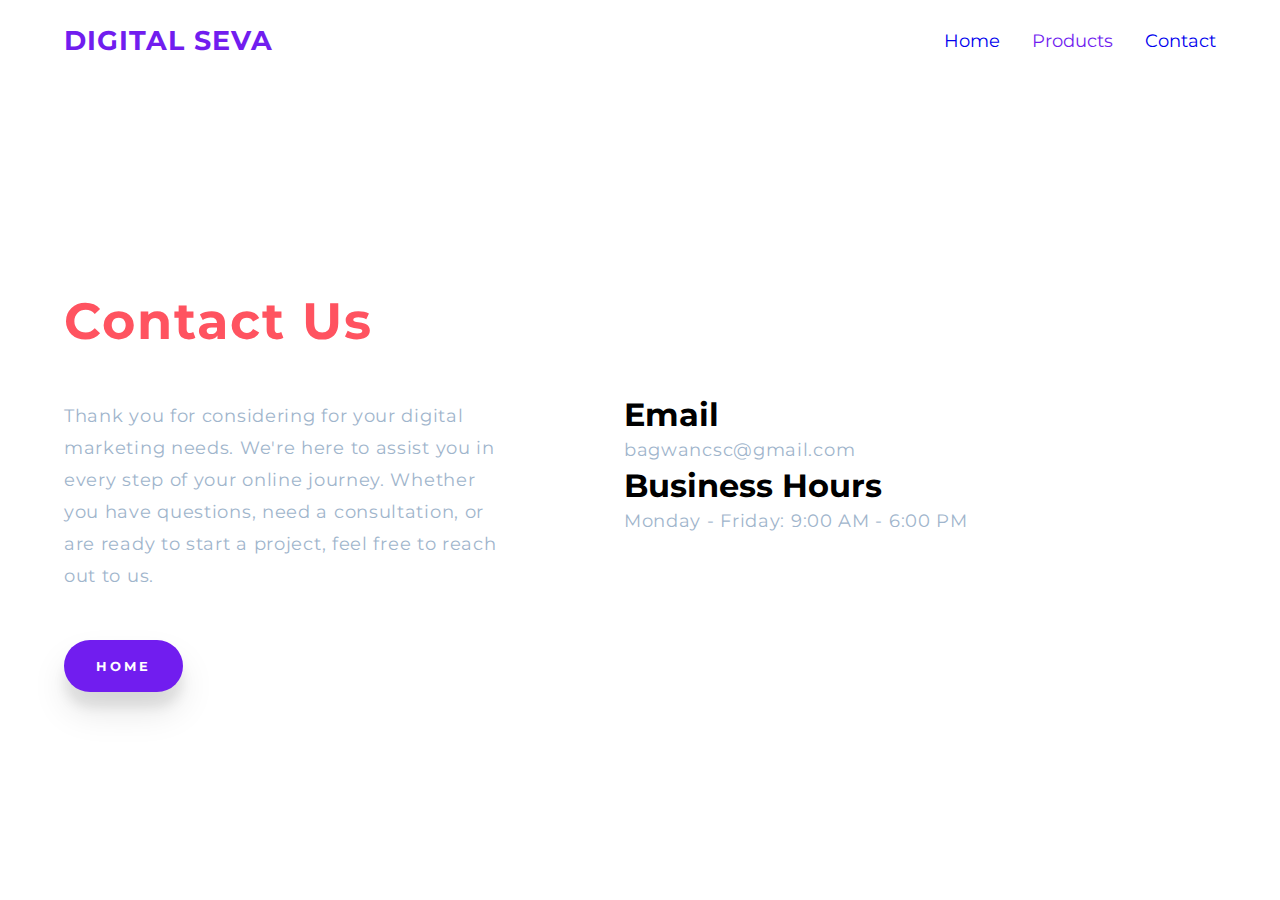
==== contactus.html @ cda6e0de "Add files via upload" ====
<!DOCTYPE html>
<html lang="en">
  <head>
    <meta charset="UTF-8" />
    <meta name="viewport" content="width=device-width, initial-scale=1.0" />
    <link
      rel="stylesheet"
      href="https://cdnjs.cloudflare.com/ajax/libs/font-awesome/6.4.0/css/all.min.css"
    />
    <link
      href="https://fonts.googleapis.com/css2?family=Montserrat:wght@500&family=Poppins:wght@300;400;500;600;700&family=Varela+Round&display=swap"
      rel="stylesheet"
    />
    <link rel="stylesheet" href="style.css" />
    <title>Contact Us</title>
    <link rel="icon" type="images/x-icon" href="imges/logo.jpeg" />

  </head>
  <body>
    <header>
      <h1>Digital Seva</h1>

      <section class="menu">
        <ul class="menu-list">
          <li ><a href="index.html">Home</a></li>
          <li class="">Products</li>
          <li><a href="contactus.html">Contact</a></li>
        </ul>

        <button>
          <i class="fas fa-times"></i>
          <i class="fas fa-bars"></i>
        </button>
      </section>
    </header>

    <section class="main">
      <section class="left">
        <p class="title">Contact&nbsp;Us</p>
        <p class="msg">
          Thank you for considering for your digital marketing needs. We're here
          to assist you in every step of your online journey. Whether you have
          questions, need a consultation, or are ready to start a project, feel
          free to reach out to us.
        </p>
        <button class="cta" onclick="window.location.href='index.html'">
          Home
        </button>
      </section>

      <section class="right">
        <h1>Email</h1>
        <a class="msg" href="mailto:bagwancsc@gmail.com">bagwancsc@gmail.com</a>
        <h1>Business Hours</h1>
        <p class="msg">Monday - Friday: 9:00 AM - 6:00 PM</p>
      </section>
    </section>

    <script>
       var menu = document.querySelector('.menu');
        var menuBtn = document.querySelector('.menu button');
        menuBtn.addEventListener('click', () => {
        menu.classList.toggle('opened')
        })
    </script>
  </body>
</html>
---- style.css ----
*{
    margin: 0;
    padding: 0;
    box-sizing: border-box;
    font-family: 'Montserrat', sans-serif;
}
body{
    min-height: 100vh;
    width: 100%;
    background-color: #fff;
    display: flex;
    flex-direction: column;
}
header{
    color: #711def;
    position: fixed;
    top: 0;
    height: 80px;
    width: 100%;
    display: flex;
    justify-content: space-between;
    align-items: center;
    padding: 0 64px;
    font-size: 16px;
    position: relative;
}
header h1{
    text-transform: uppercase;
    font-size: 1.7em;
    letter-spacing: 1px;

}

.menu{
    display: flex;
}

.menu button{
    display: none;
}

.menu-list{
    list-style: none;
    display: flex;
}

.menu-list li{
    display: inline-block;
    margin-left: 32px;
    font-size: 1.1em;
    cursor: pointer;
    transition: color 0.3s;
}

.menu-list li.active,
.menu-list li:hover{
    color: #ff5360;
}

.main{
    flex: 1;
    display: flex;
    align-items: center;
}

.right img{
    width: 100%;
}

.left{
    max-width: 45%;
    padding: 40px 64px;
}

.right{
    padding: 40px 48px;
}

.title{
    color: #ff5360;
    font-size: 3.2em;
    width: 50%;
    font-weight: bold;
    letter-spacing: 2px;
    margin-bottom: 48px;
}

.msg{
    color: #9fb5cc;
    font-size: 1.1em;
    letter-spacing: 0.7px;
    line-height: 32px;
    margin-bottom: 48px;
}
a {
    text-decoration: none;
  }
  

button.cta{
    border: none;
    outline: none;
    background-color: #711def;
    color: #fff;
    padding: 18px 32px;
    font-weight: bold;
    letter-spacing: 3px;
    text-transform: uppercase;
    border-radius: 30px;
    box-shadow: 0 20px 35px rgba(0, 0, 0, 0.1),
    0 15px 12px rgba(0, 0, 0, 0.08);
    cursor: pointer;
    transition: opacity 0.9;
}

button.cta:hover{
    opacity: 0.9;
}

@media (max-width:800px){
    header,
    .left,
    .right{
        padding-left: 40px;
        padding-right: 40px;
    }
}

@media (max-width:650px){
    .main{
        flex-direction: column;
    }

    .left,
    .right{
        width: 100%;
        max-width: 100%;
        padding: 24px;
        display: flex;
        flex-direction: column;
        align-items: center;
    }

    .left{
        font-size: 0.8em;
    }

    .left *{
        width: 95%;
        margin-bottom: 32px;
        text-align: center;
    }

    button.cta{
        max-width: 60%;
    }

    .right img{
        width: 80%;
    }

    /* nav menu responsive */

    .menu button{
        display: block;
        width: 40px;
        height: 40px;
        border: none;
        background: transparent;
        color: #711def;
        outline: none;
        font-size: 1.7em;
        cursor: pointer;
        z-index: 2;
    }

    .menu i.fa-times,
    .menu.opened i.fa-bars{
        display: none;
    }

    .menu.opened i.fa-times,
    .menu i.fa-bars{
        display: block;
        animation: enter 0.8s;
    }

    @keyframes enter {
        0% {
            opacity: 0;
        }

        100% {
            opacity: 1;
        }
        
    }

    .menu-list{
        position: fixed;
        top: 0;
        right: 0;
        width: 80%;
        height: 100%;
        background-color: #711def;
        color: #fff;
        padding: 46px;
        flex-direction: column;
        padding-top: 80px;
        transform: translateX(100%);
        transition: transform 0.5s;
    }

    .menu-list li{
        font-size: 1.7em;
        margin: 32px 0px;
    }

    .menu.opened .menu-list{
        transform: translateX(0);
    }

    .menu.opened button{
        color: #fff;
    }
}
/* Add these styles to your existing CSS file */

.contact {
    display: flex;
    justify-content: space-between;
    align-items: center;
    background-color: #f8f8f8;
    padding: 80px 64px;
}

.contact-form {
    max-width: 45%;
}

.contact-info {
    max-width: 45%;
}

.contact h2 {
    color: #711def;
    font-size: 2em;
    margin-bottom: 20px;
}

.contact p {
    color: #555;
    font-size: 1.1em;
    line-height: 1.6;
}

.contact-form button {
    background-color: #711def;
    color: #fff;
    padding: 15px 30px;
    font-weight: bold;
    letter-spacing: 2px;
    text-transform: uppercase;
    border-radius: 30px;
    cursor: pointer;
    transition: background-color 0.3s, color 0.3s;
}

.contact-form button:hover {
    background-color: #5a1ace;
}

@media (max-width: 800px) {
    .contact {
        flex-direction: column;
        text-align: center;
        padding: 60px 40px;
    }

    .contact-form,
    .contact-info {
        max-width: 100%;
        margin-bottom: 40px;
    }

    .contact-form button {
        max-width: 60%;
        margin: 0 auto;
    }
}
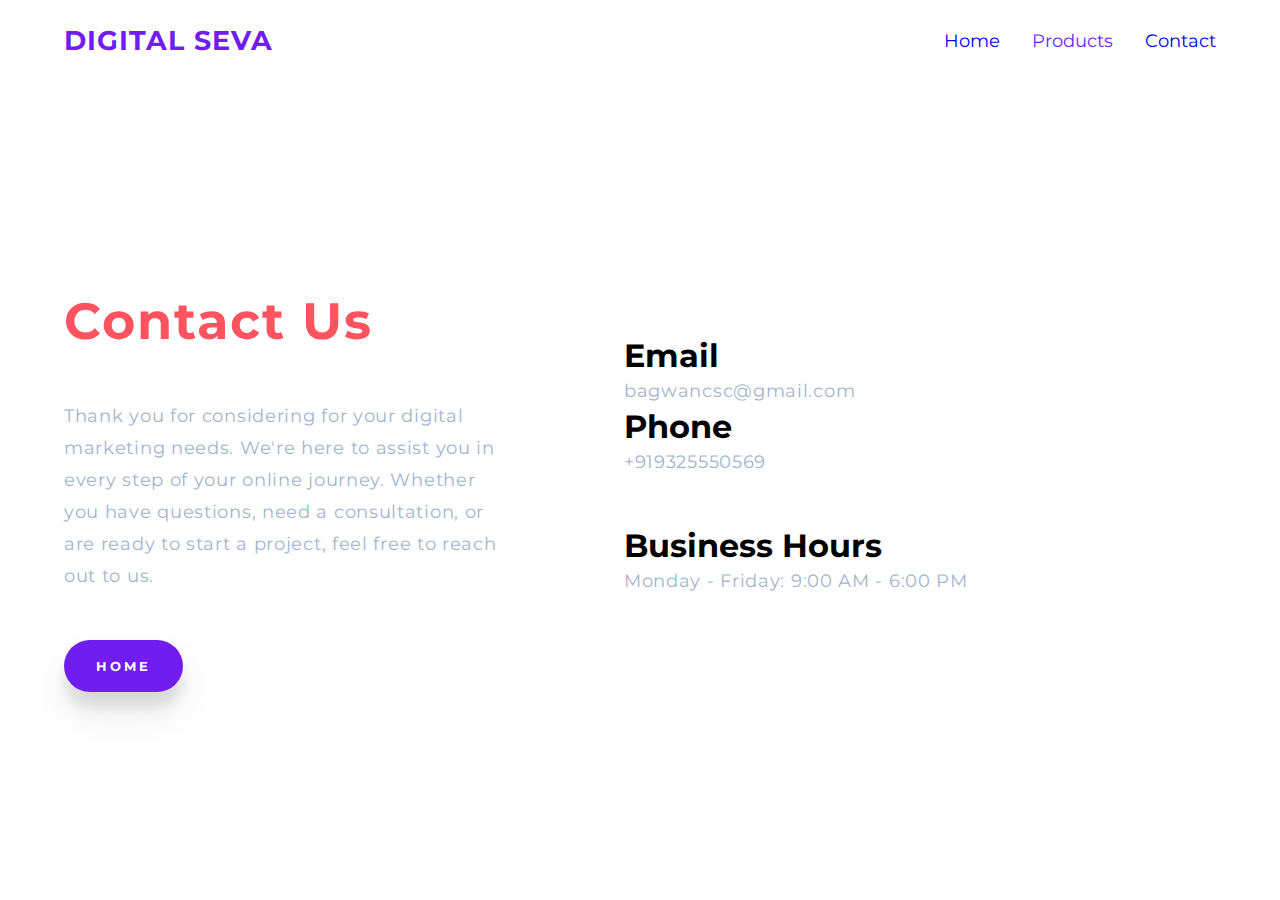
==== commit 54604d10: "Final commit" ====
--- a/contactus.html
+++ b/contactus.html
@@ -13,8 +13,7 @@
     />
     <link rel="stylesheet" href="style.css" />
     <title>Contact Us</title>
-    <link rel="icon" type="images/x-icon" href="imges/logo.jpeg" />
-
+    <link rel="icon" type="images/x-icon" href="images/logo.jpeg" />
   </head>
   <body>
     <header>
@@ -22,7 +21,7 @@
 
       <section class="menu">
         <ul class="menu-list">
-          <li ><a href="index.html">Home</a></li>
+          <li><a href="index.html">Home</a></li>
           <li class="">Products</li>
           <li><a href="contactus.html">Contact</a></li>
         </ul>
@@ -51,17 +50,20 @@
       <section class="right">
         <h1>Email</h1>
         <a class="msg" href="mailto:bagwancsc@gmail.com">bagwancsc@gmail.com</a>
+
+        <h1>Phone</h1>
+        <p class="msg">+919325550569</p>
         <h1>Business Hours</h1>
         <p class="msg">Monday - Friday: 9:00 AM - 6:00 PM</p>
       </section>
     </section>
 
     <script>
-       var menu = document.querySelector('.menu');
-        var menuBtn = document.querySelector('.menu button');
-        menuBtn.addEventListener('click', () => {
-        menu.classList.toggle('opened')
-        })
+      var menu = document.querySelector(".menu");
+      var menuBtn = document.querySelector(".menu button");
+      menuBtn.addEventListener("click", () => {
+        menu.classList.toggle("opened");
+      });
     </script>
   </body>
 </html>
